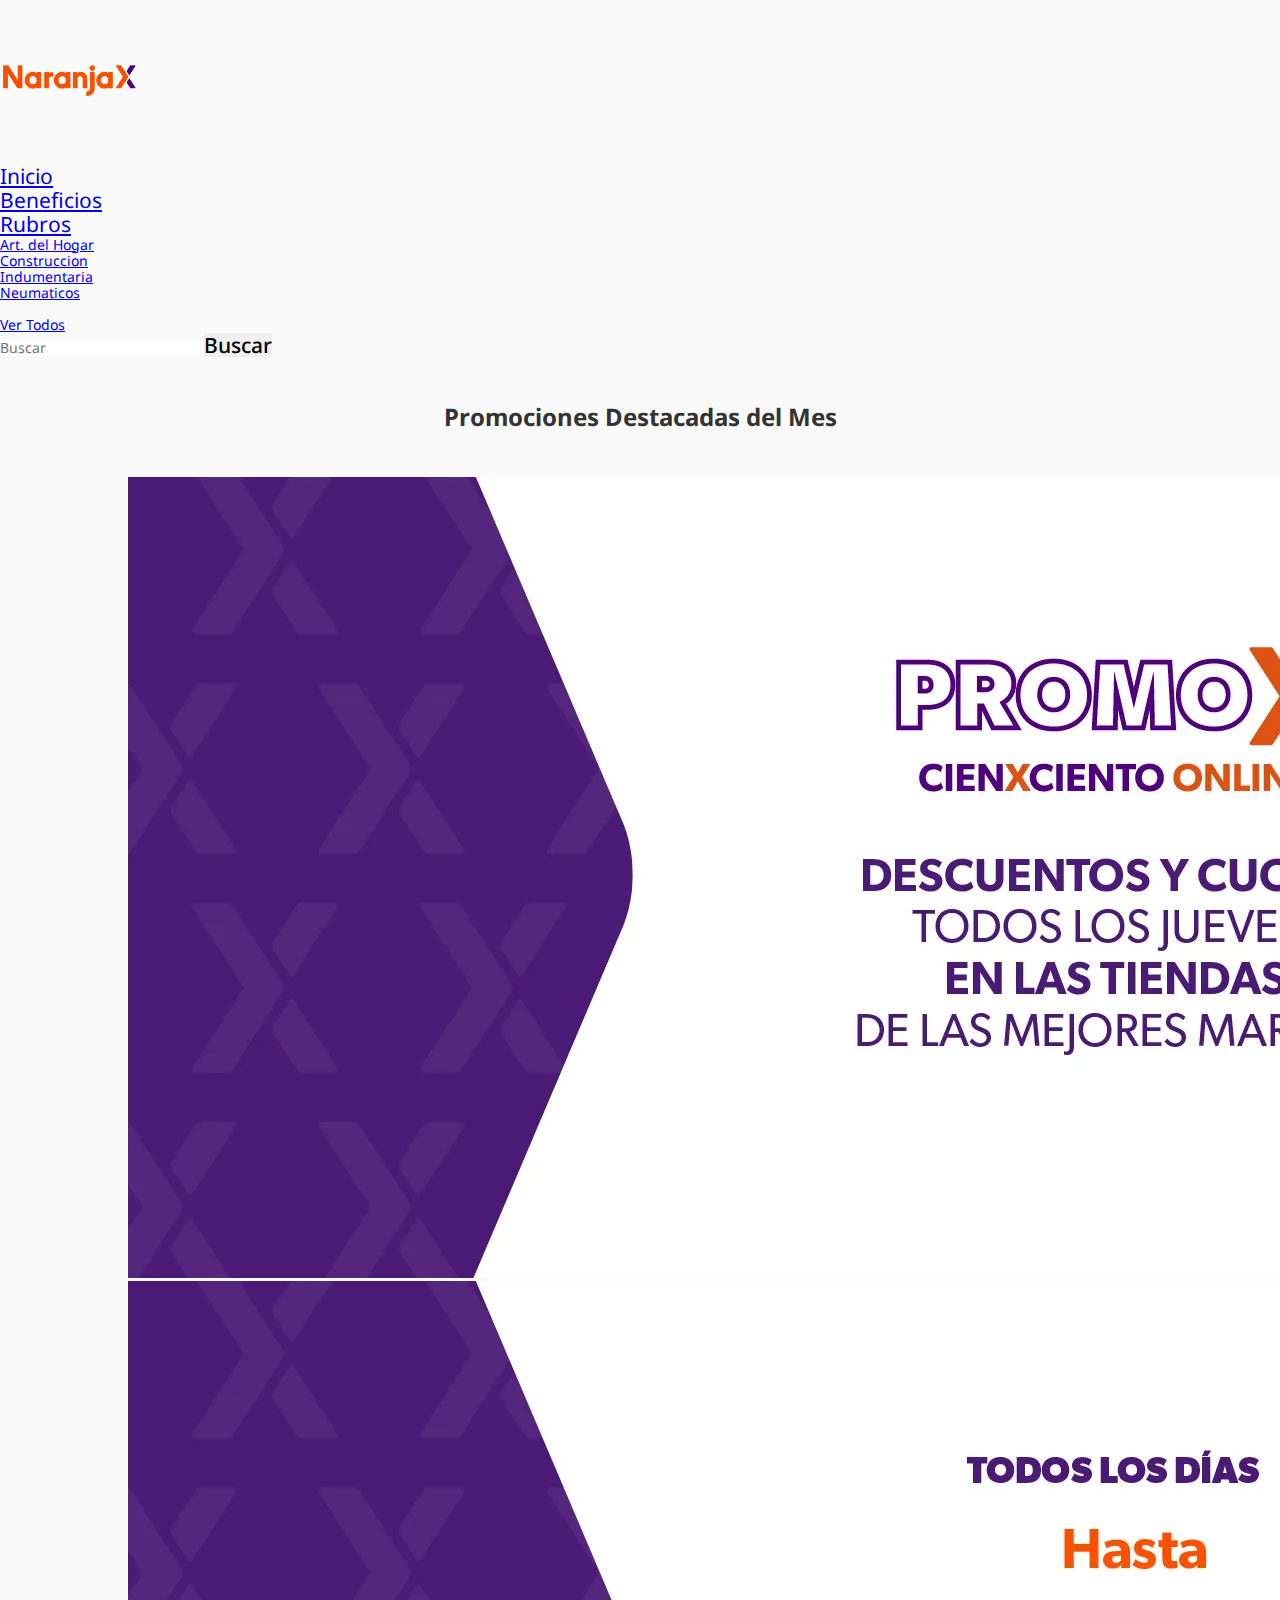
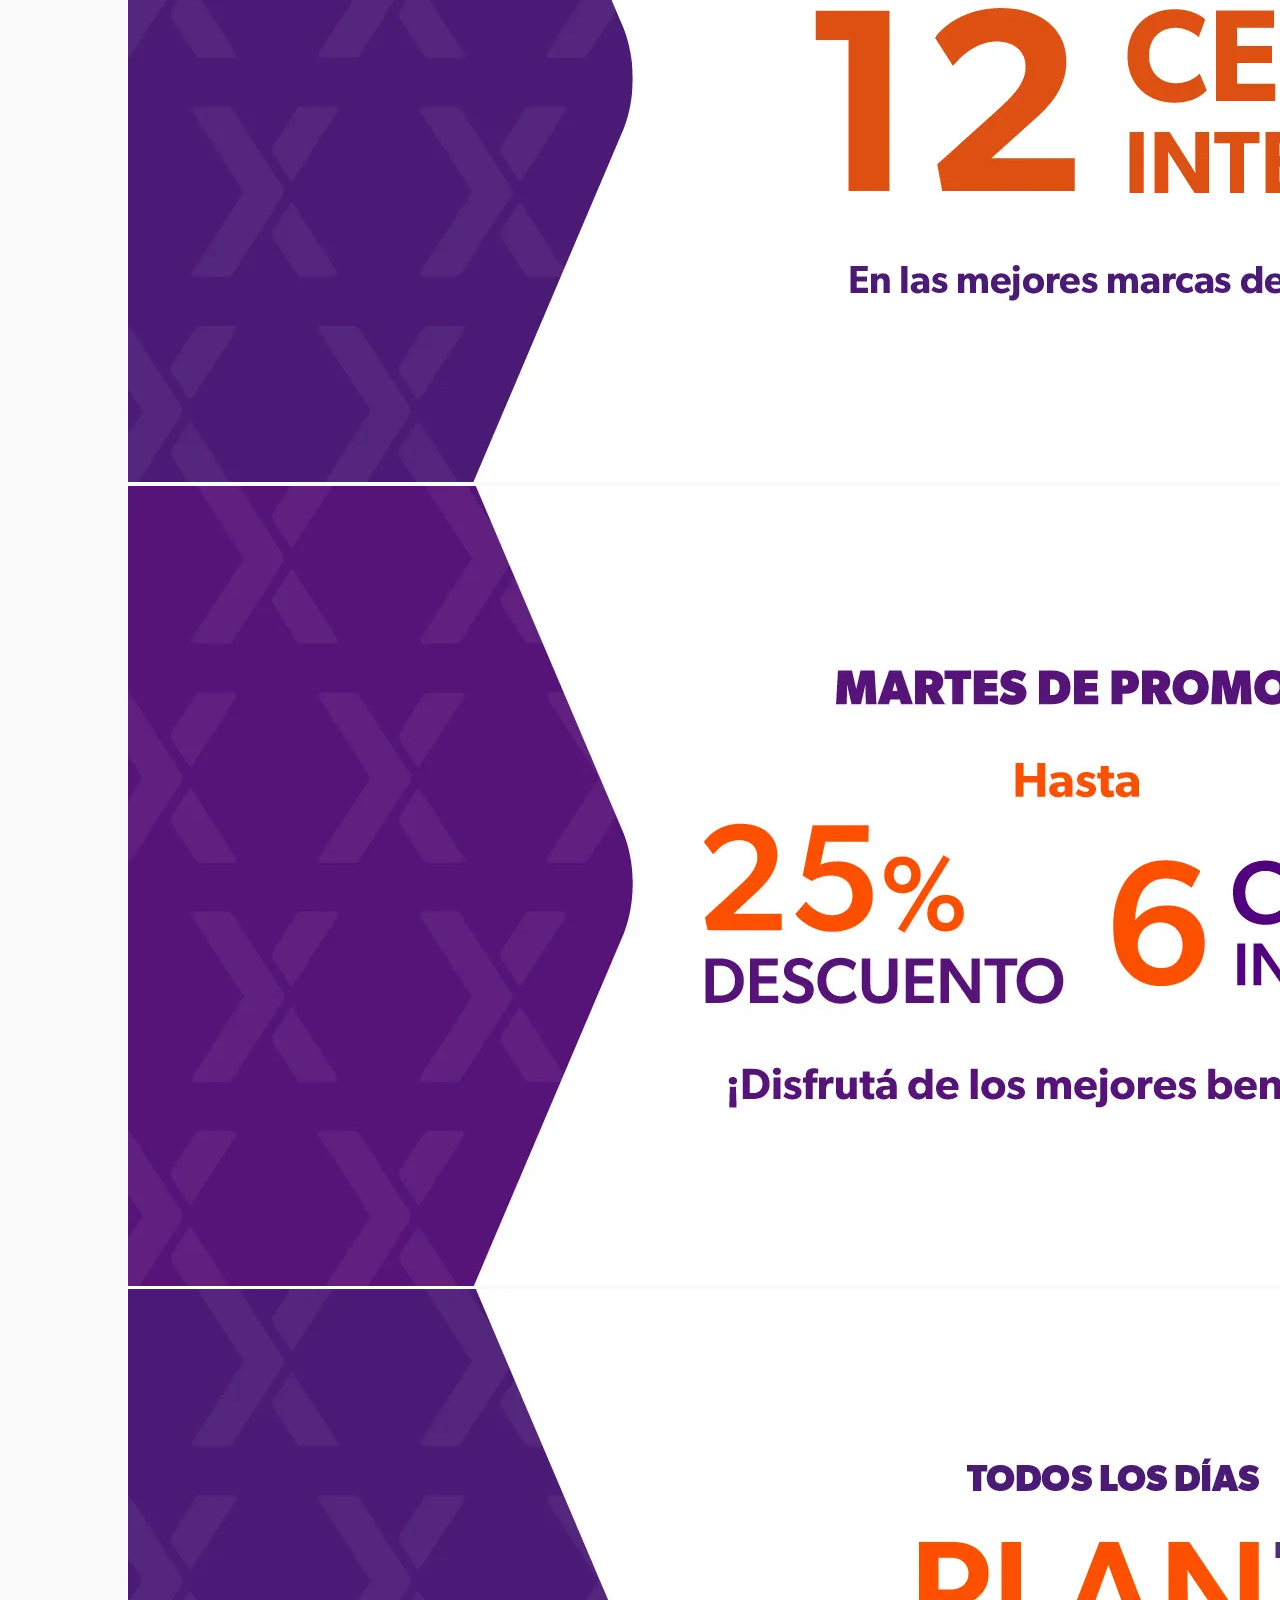
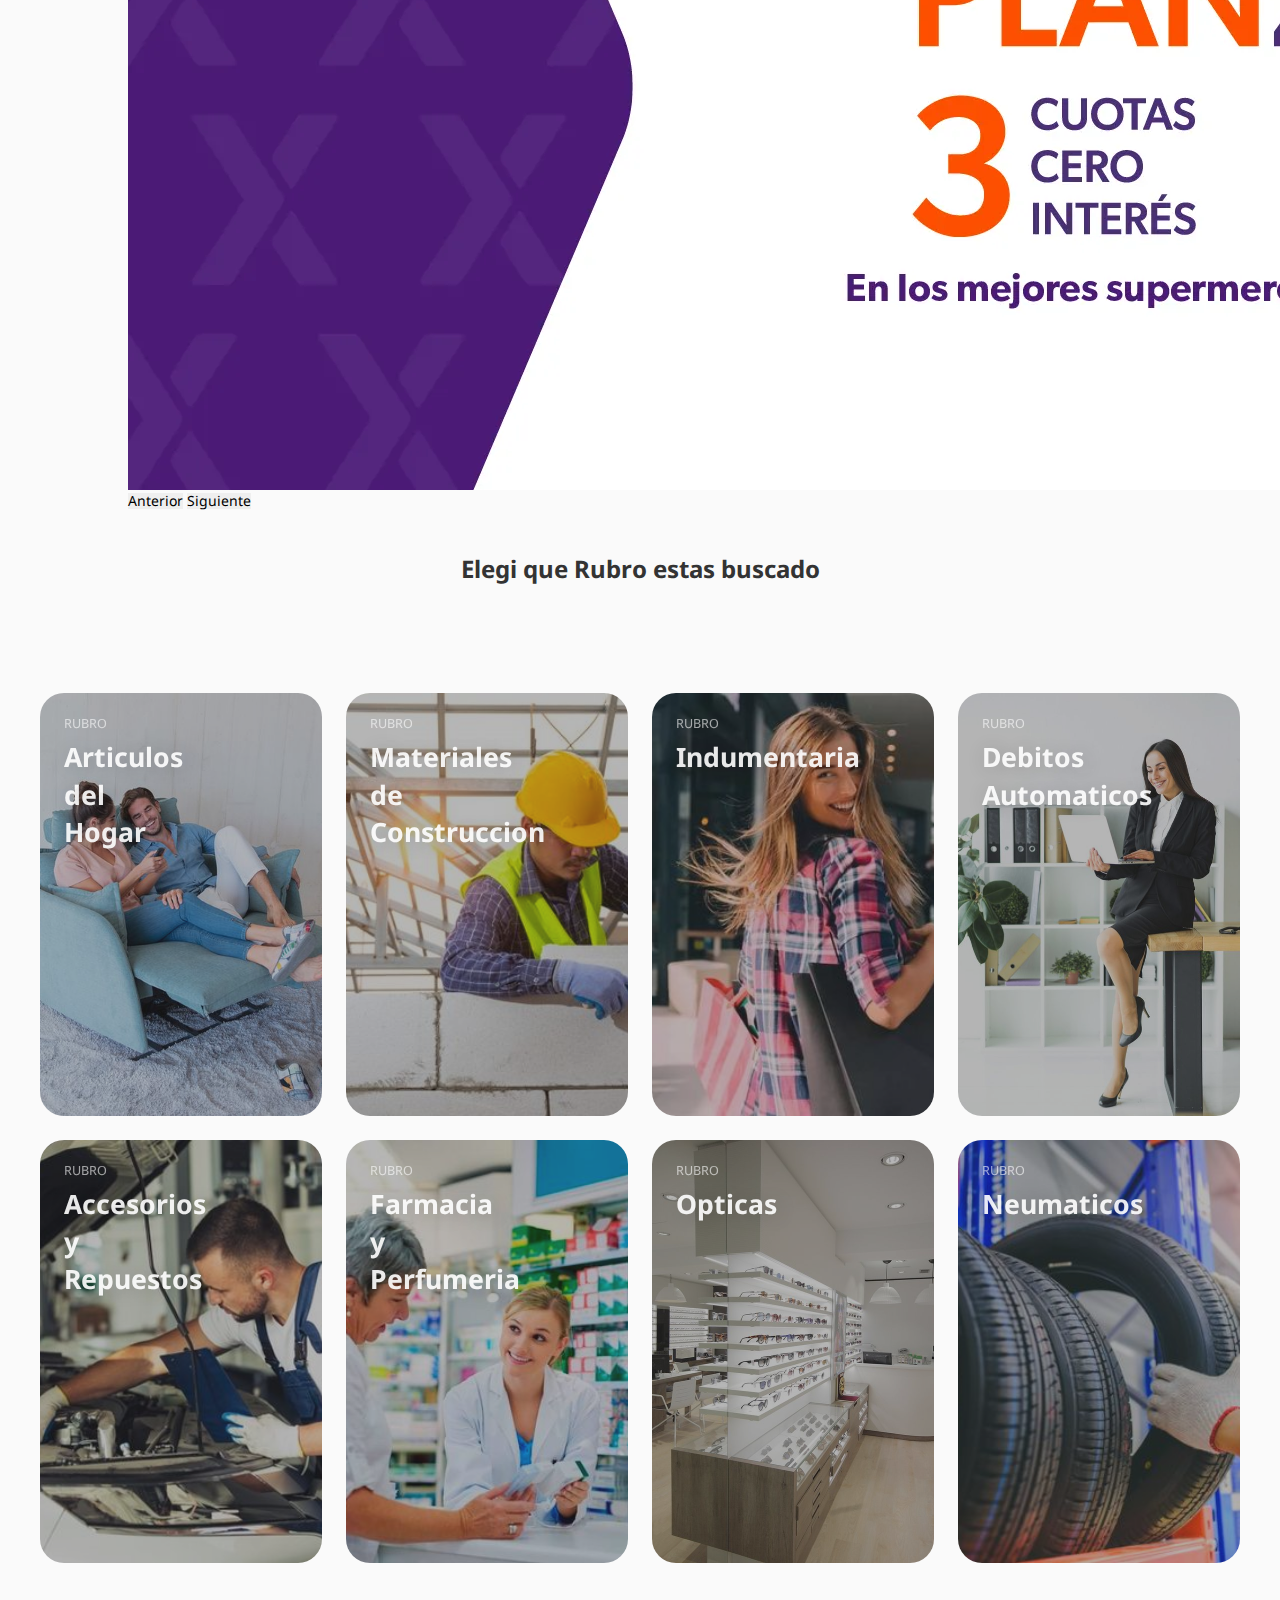
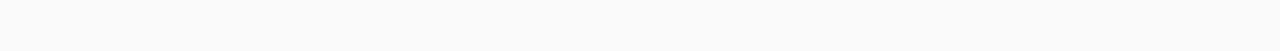
==== index.html @ ae212717 "primer commit" ====
<!DOCTYPE html>
<html lang="en">
<head>
    <meta charset="UTF-8">
    <meta http-equiv="X-UA-Compatible" content="IE=edge">
    <meta name="viewport" content="width=device-width, initial-scale=1.0">
    <link rel="icon" href="./imagenes/icono_clipdrop-background-removal.png" type="image/x-icon">
    <title>Promociones Comodoro</title>
    <link rel="stylesheet" href="./Assets/normalize.css">
    <link rel="stylesheet" href="./Assets/style.css">
    <link href="https://cdn.jsdelivr.net/npm/bootstrap@5.2.2/dist/css/bootstrap.min.css" rel="stylesheet" integrity="sha384-Zenh87qX5JnK2Jl0vWa8Ck2rdkQ2Bzep5IDxbcnCeuOxjzrPF/et3URy9Bv1WTRi" crossorigin="anonymous">
    <script src="https://cdn.jsdelivr.net/npm/bootstrap@5.2.2/dist/js/bootstrap.bundle.min.js" integrity="sha384-OERcA2EqjJCMA+/3y+gxIOqMEjwtxJY7qPCqsdltbNJuaOe923+mo//f6V8Qbsw3" crossorigin="anonymous"></script>
    <link rel="preconnect" href="https://fonts.googleapis.com">
    <link rel="preconnect" href="https://fonts.gstatic.com" crossorigin>
    <link href="https://fonts.googleapis.com/css2?family=Noto+Sans:wght@400;500;600;700;800;900&display=swap" rel="stylesheet">
    <script src="./js/app.js"></script>

</head>
<body>
    
<!-- Nav Bar -->

<nav class="navbar navbar-expand-md bg-light">
    <div class="container-fluid">
        <a class="navbar-brand" href="#"><img class="Logo__Naranja" src="./imagenes/LogoNaranjax.png" alt="Logo NaranjaX"></a>
        <button class="navbar-toggler" type="button" data-bs-toggle="collapse" data-bs-target="#navbarSupportedContent" aria-controls="navbarSupportedContent" aria-expanded="false" aria-label="Toggle navigation">
            <span class="navbar-toggler-icon"></span>
        </button>
        <div class="collapse navbar-collapse" id="navbarSupportedContent">
            <ul class="navbar-nav me-auto mb-2 mb-lg-0">
                <li class="nav-item">
                    <a class="nav-link active" aria-current="page" href="./index.html">Inicio</a>
                </li>
                <li class="nav-item">
                    <a class="nav-link" href="./promociones.html">Beneficios</a>
                </li>
                <li class="nav-item dropdown">
                        <a class="nav-link dropdown-toggle" href="#" role="button" data-bs-toggle="dropdown" aria-expanded="false">
                        Rubros</a>
                    <ul class="dropdown-menu">
                        <li><a class="dropdown-item" href="#">Art. del Hogar</a></li>
                        <li><a class="dropdown-item" href="#">Construccion</a></li>
                        <li><a class="dropdown-item" href="#">Indumentaria</a></li>
                        <li><a class="dropdown-item" href="#">Neumaticos</a></li>
                        <li><hr class="dropdown-divider"></li>
                        <li><a class="dropdown-item" href="#">Ver Todos</a></li>
                    </ul>
                </li>
            </ul>
            <form class="d-flex" role="search">
                <input class="form-control me-2" type="search" placeholder="Buscar" aria-label="Search">
                <button class="btn btn-outline-success" type="submit">Buscar</button>
            </form>
        </div>
    </div>
</nav>


<!-- Carusel -->

<h1>Promociones Destacadas del Mes</h1>
<div class="carusel">
<div id="carouselExampleControls" class="carousel slide" data-bs-ride="carousel">
    <div class="carousel-inner">
        <div class="carousel-item active">
            <img src="./imagenes/carrusel1.webp" class="d-block w-100" alt="...">
        </div>

        <div class="carousel-item">
            <img src="./imagenes/carrusel2.webp" class="d-block w-100" alt="...">
        </div>

        <div class="carousel-item">
            <img src="./imagenes/carrusel3.webp" class="d-block w-100" alt="...">
        </div>

        <div class="carousel-item">
            <img src="./imagenes/carrusel4.webp" class="d-block w-100" alt="...">
        </div>
    </div>

    <button class="carousel-control-prev" type="button" data-bs-target="#carouselExampleControls" data-bs-slide="prev">
        <span class="carousel-control-prev-icon" aria-hidden="true"></span>
        <span class="visually-hidden">Anterior</span>
    </button>

    <button class="carousel-control-next" type="button" data-bs-target="#carouselExampleControls" data-bs-slide="next">
        <span class="carousel-control-next-icon" aria-hidden="true"></span>
        <span class="visually-hidden">Siguiente</span>
    </button>
</div>
</div>

<!-- Card Rubros -->

<h1>Elegi que Rubro estas buscado</h1>

<section class="hero-section">
    <div class="card-grid">
        <!-- Tarjeta 1 -->
        <a class="card" href="#">
            <div class="card__background" style="background-image: url(./imagenes/artdelhogar.jpg)"></div>
        <div class="card__content">
            <p class="card__category">Rubro</p>
            <h3 class="card__heading">Articulos del Hogar</h3>
        </div>
        </a>
        <!-- Tarjeta 2 -->
        <a class="card" href="#">
            <div class="card__background" style="background-image: url(./imagenes/construccion.jpg)"></div>
            <div class="card__content">
                <p class="card__category">Rubro</p>
                <h3 class="card__heading">Materiales de Construccion</h3>
            </div>
        </a>
        <!-- Tarjeta 3 -->
        <a class="card" href="#">
            <div class="card__background" style="background-image: url(./imagenes/indumentaria.jpg)"></div>
            <div class="card__content">
                <p class="card__category">Rubro</p>
                <h3 class="card__heading">Indumentaria</h3>
            </div>
        </a>
        <!-- Tarjeta 4 -->
        <a class="card" href="#">
            <div class="card__background" style="background-image: url(./imagenes/debitos.jpg)"></div>
            <div class="card__content">
                <p class="card__category">Rubro</p>
                <h3 class="card__heading">Debitos Automaticos</h3>
            </div>
        </a>
        <!-- Tarjeta 5 -->
        <a class="card" href="#">
            <div class="card__background" style="background-image: url(./imagenes/repuestos.jpg)"></div>
            <div class="card__content">
                <p class="card__category">Rubro</p>
                <h3 class="card__heading">Accesorios y Repuestos</h3>
            </div>
        </a>
        <!-- Tarjeta 6 -->
        <a class="card" href="#">
            <div class="card__background" style="background-image: url(./imagenes/Farmacia.jpg)"></div>
            <div class="card__content">
                <p class="card__category">Rubro</p>
                <h3 class="card__heading">Farmacia y Perfumeria</h3>
            </div>
        </a>
        <!-- Tarjeta 7 -->
        <a class="card" href="#">
            <div class="card__background" style="background-image: url(./imagenes/Optica.jpg)"></div>
            <div class="card__content">
                <p class="card__category">Rubro</p>
                <h3 class="card__heading">Opticas</h3>
            </div>
        </a>
        <!-- Tarjeta 8 -->
        <a class="card" href="#">
            <div class="card__background" style="background-image: url(./imagenes/neumaticos.jpg)"></div>
            <div class="card__content">
                <p class="card__category">Rubro</p>
                <h3 class="card__heading">Neumaticos</h3>
            </div>
        </a>
    <div>
</section>











</body>
</html>
---- Assets/style.css ----
:root{
    --background-dark: #2d3548;
    --text-light: rgba(255,255,255,0.6);
    --text-lighter: rgba(255,255,255,0.9);
    --spacing-s: 8px;
    --spacing-m: 16px;
    --spacing-l: 24px;
    --spacing-xl: 32px;
    --spacing-xxl: 64px;
    --width-container: 1200px;
}


*{
    border: 0;
    margin: 0;
    padding: 0;
    box-sizing: border-box;
}

html{
    height: 100%;
    font-size: 62.5%; /* 1REM = 10px */
    font-family: 'Noto Sans', sans-serif !important;
    font-size: 14px;
}

body{
    height: 100%;
    background-color: #fafafa;
}


/** NavBar **/
.navbar{
    /* position: fixed !important; */
    width: 100%;
    z-index: 1000!important;
}

.nav-link{
    font-size: 1.5rem !important;
}

.Logo__Naranja{
    height: 10rem;
    width: auto;
}

.mb-2{
    margin-top: 1.5rem;
}


/** Boton Buscar **/

.btn-outline-success {
    --bs-btn-color: #50007f !important;
    --bs-btn-border-color: #50007f !important;
    --bs-btn-hover-color: #fff;
    --bs-btn-hover-bg: #50007f !important;
    --bs-btn-hover-border-color: #50007f !important;
    --bs-btn-focus-shadow-rgb: 25,135,84;
    --bs-btn-active-color: #fff;
    --bs-btn-active-bg: #50007f;
    --bs-btn-active-border-color: #50007f;
    --bs-btn-active-shadow: inset 0 3px 5px rgba(0, 0, 0, 0.125);
    --bs-btn-disabled-color: #50007f;
    --bs-btn-disabled-bg: transparent;
    --bs-btn-disabled-border-color: #50007f;
    --bs-gradient: none;
    font-weight: 500 !important;
    font-size: 1.5rem !important;
}

/** Tarjetas **/


h1 {
    color: #333;
    font-family: 'Noto Sans';
    font-weight: 700 !important;
    font-size: 24px;
    line-height: 28px;
    position: relative;
    text-align: center;
    padding: 30px 0;
}

.hero-section{
    align-items: flex-start;
    display: flex;
    min-height: 100%;
    justify-content: center;
    padding: var(--spacing-xxl) var(--spacing-l);
}


/** Carrusel **/

.carusel{
    width:80%;
    margin: 0 auto;
}


/** Tarjetitas **/

.card-grid{
    display: grid;
    grid-template-columns: repeat(1, 1fr);
    grid-column-gap: var(--spacing-l);
    grid-row-gap: var(--spacing-l);
    max-width: var(--width-container);
    width: 100%;
}

@media(min-width: 540px){
    .card-grid{
        grid-template-columns: repeat(2, 1fr); 
    }
}

@media(min-width: 960px){
    .card-grid{
        grid-template-columns: repeat(4, 1fr); 
    }
}

.card{
    list-style: none;
    position: relative;
    border: none !important;
}

.card:before{
    content: '';
    display: block;
    padding-bottom: 150%;
    width: 100%;
}

.card__background{
    background-size: cover;
    max-width: 100%;
    background-position: center;
    border-radius: var(--spacing-l);
    bottom: 0;
    filter: brightness(0.75) saturate(1.2) contrast(0.85);
    left: 0;
    position: absolute;
    right: 0;
    top: 0;
    transform-origin: center;
    transform: scale(1) translateZ(0);
    transition: 
    filter 200ms linear,
    transform 200ms linear;
}

.card:hover .card__background{
    transform: scale(1.05) translateZ(0);
}

.card-grid:hover > .card:not(:hover) .card__background{
    filter: brightness(0.5) saturate(0) contrast(1.2) blur(20px);
}

.card__content{
    left: 0;
    padding: var(--spacing-l);
    position: absolute;
    top: 0;
}

.card__category{
    color: var(--text-light);
    font-size: 0.9rem;
    margin-bottom: var(--spacing-s);
    text-transform: uppercase;
}

.card__heading{
    color: var(--text-lighter);
    font-size: 1.9rem;
    text-shadow: 2px 2px 20px rgba(0,0,0,0.2);
    line-height: 1.4;
    word-spacing: 100vw;
}

/* tarjetas Promociones*/

.titulo2{
    margin: 2rem;
    font-weight: 700;
    margin: 2rem;
}

.Grid__Tarjetas{
    display: grid;
    grid-template-rows: repeat(3, 1fr);
    gap: 2rem;
    margin: 2rem;
}

@media (min-width: 768px){ 
    .Grid__Tarjetas{
        grid-template-rows: none;
        grid-template-columns: repeat(3, 1fr);
                
    }
}

.tarjeta__promo{
    border: 2.5px solid rgba(49, 49, 49, 0.33);
    border-radius: 12%;
}

.card-img-top{
    max-height: 15rem;
    max-width: 25rem;
    padding: 2rem;
    position: center;
}

.titulo__comercio{
    padding: 1rem;
    font-size: 2rem;
}


.card-text{
    padding: 0 1rem 1rem 1rem;
}

p span.plan {
    color:#fe5000;
    font-size: 3rem;
}

p span.cuotas {
    color:#50007f;
    font-size: 2rem;
}
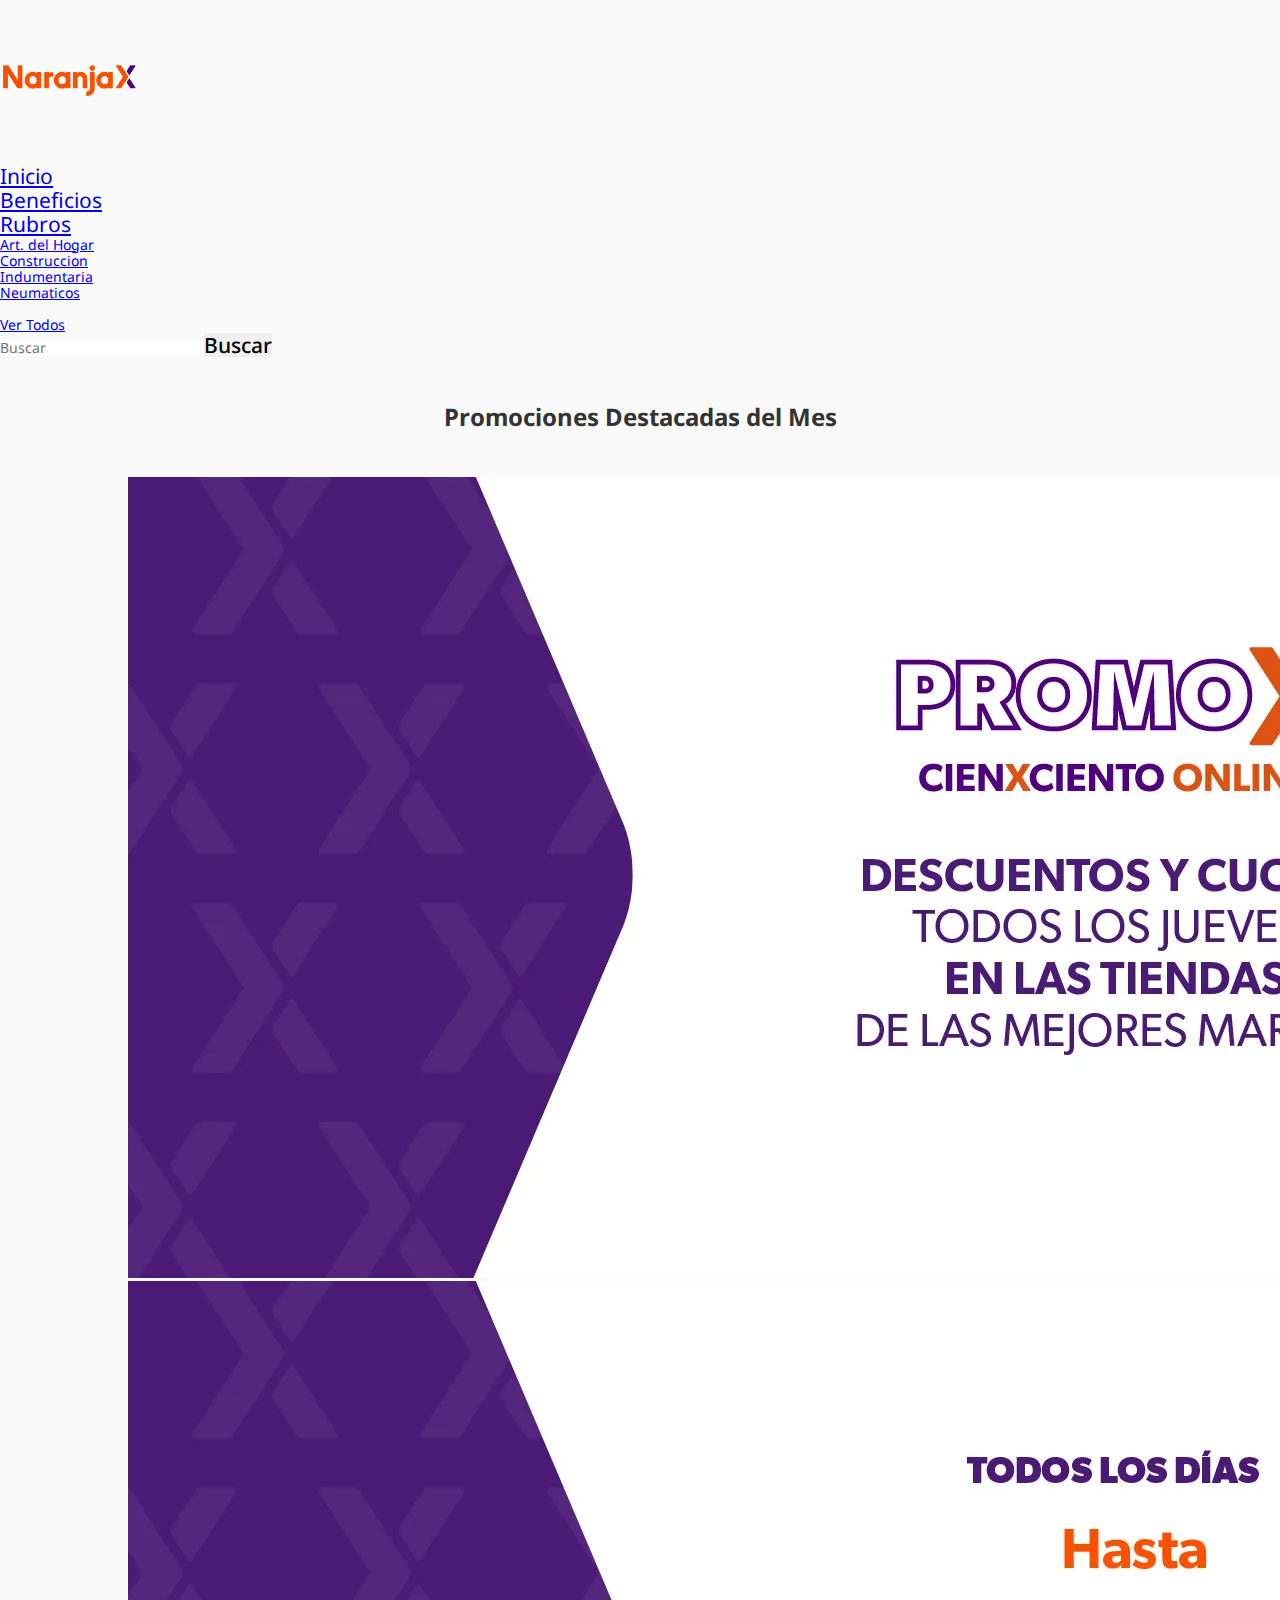
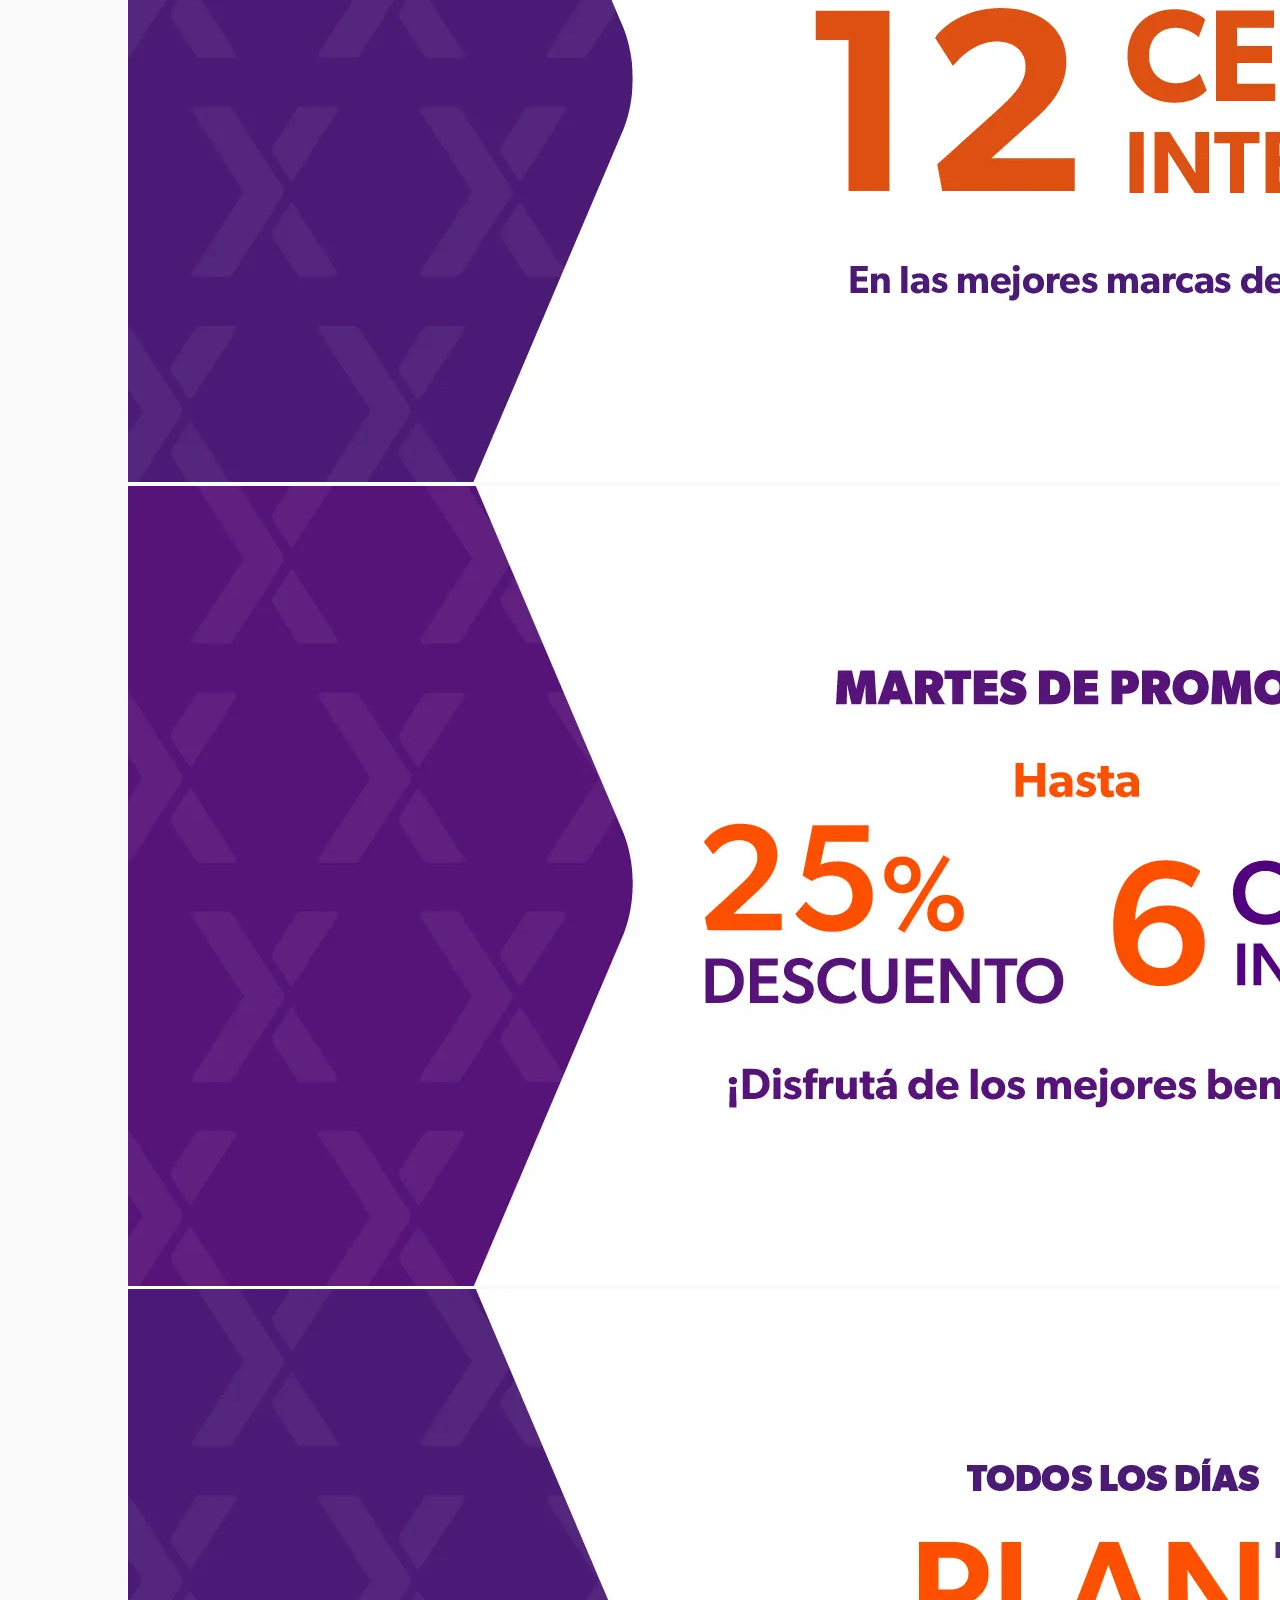
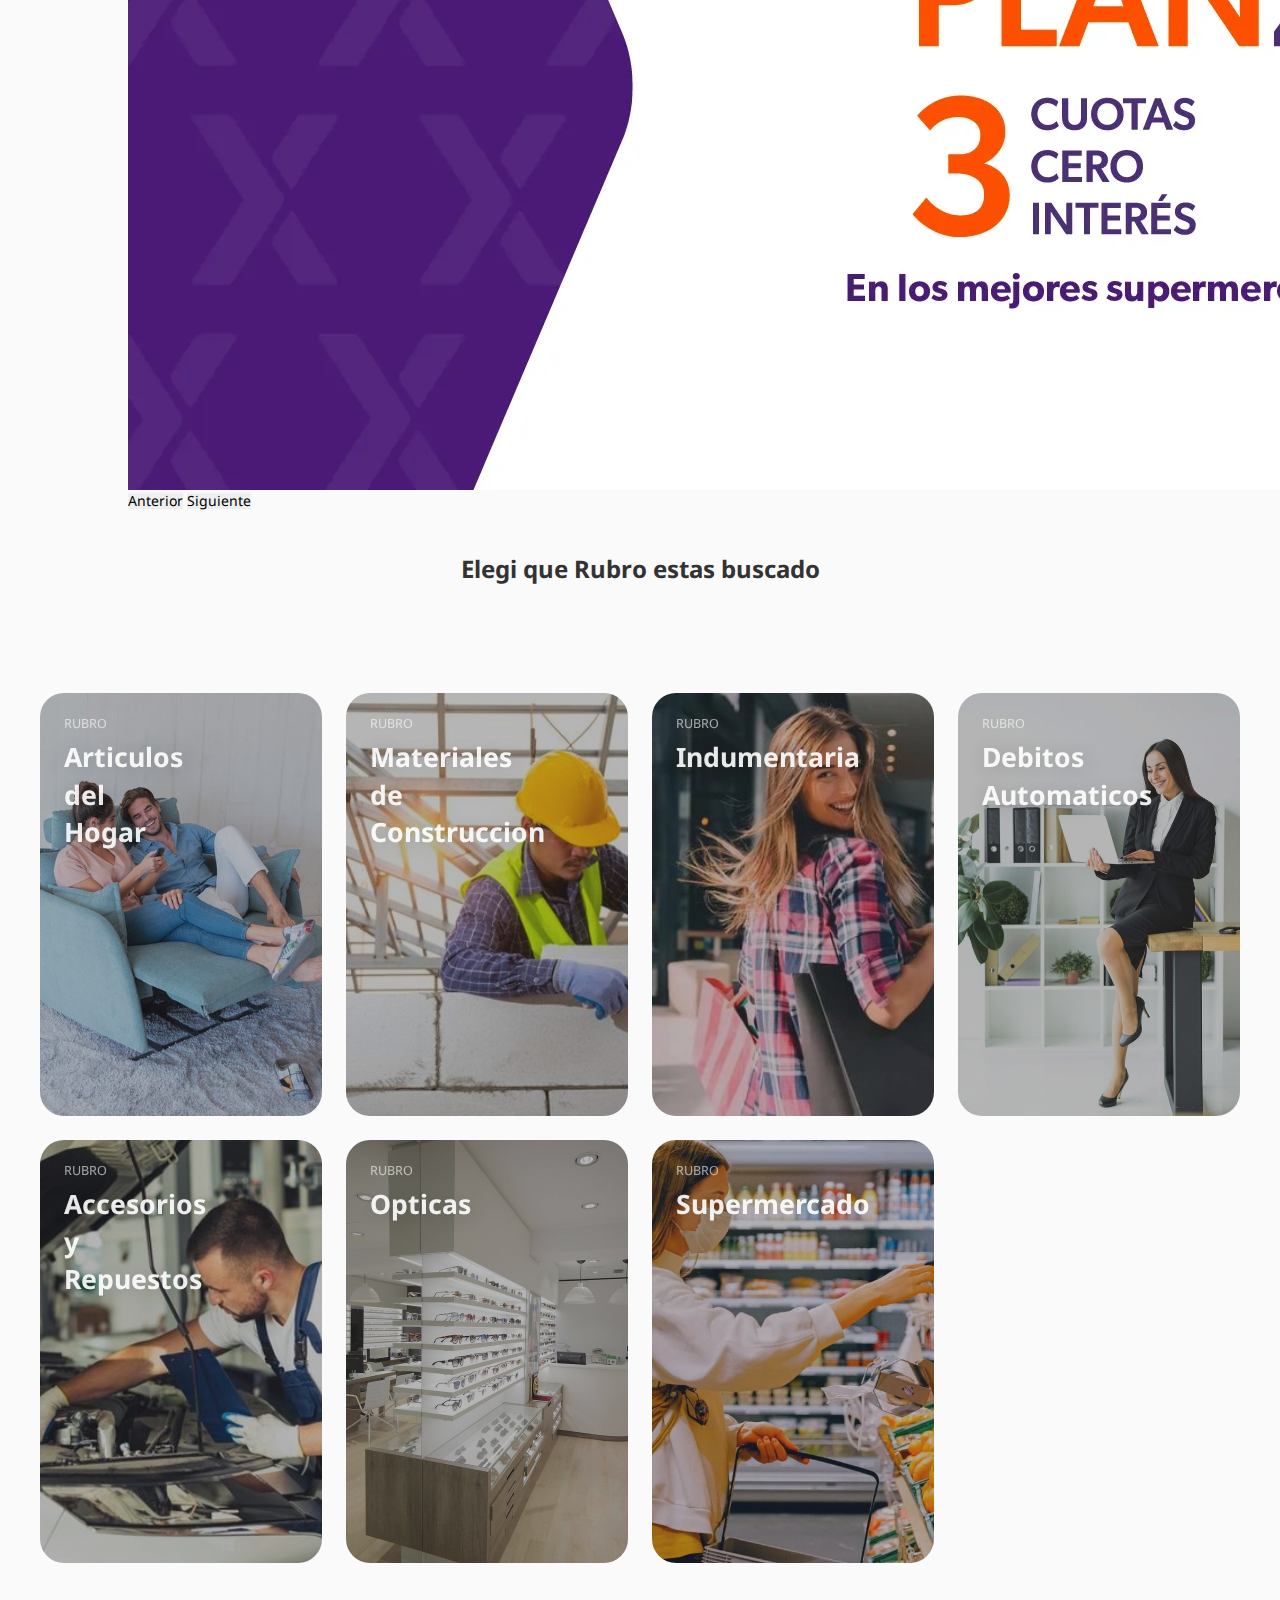
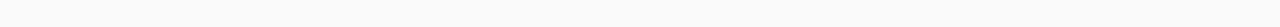
==== commit 81f6c074: "primer Commit" ====
--- a/index.html
+++ b/index.html
@@ -98,7 +98,7 @@
 <section class="hero-section">
     <div class="card-grid">
         <!-- Tarjeta 1 -->
-        <a class="card" href="#">
+        <a class="card" href="./promociones.html#articulos">
             <div class="card__background" style="background-image: url(./imagenes/artdelhogar.jpg)"></div>
         <div class="card__content">
             <p class="card__category">Rubro</p>
@@ -106,7 +106,7 @@
         </div>
         </a>
         <!-- Tarjeta 2 -->
-        <a class="card" href="#">
+        <a class="card" href="./promociones.html#construccion">
             <div class="card__background" style="background-image: url(./imagenes/construccion.jpg)"></div>
             <div class="card__content">
                 <p class="card__category">Rubro</p>
@@ -114,7 +114,7 @@
             </div>
         </a>
         <!-- Tarjeta 3 -->
-        <a class="card" href="#">
+        <a class="card" href="./promociones.html#indumentaria">
             <div class="card__background" style="background-image: url(./imagenes/indumentaria.jpg)"></div>
             <div class="card__content">
                 <p class="card__category">Rubro</p>
@@ -122,7 +122,7 @@
             </div>
         </a>
         <!-- Tarjeta 4 -->
-        <a class="card" href="#">
+        <a class="card" href="./promociones.html#debitos">
             <div class="card__background" style="background-image: url(./imagenes/debitos.jpg)"></div>
             <div class="card__content">
                 <p class="card__category">Rubro</p>
@@ -130,7 +130,7 @@
             </div>
         </a>
         <!-- Tarjeta 5 -->
-        <a class="card" href="#">
+        <a class="card" href="./promociones.html#repuestos">
             <div class="card__background" style="background-image: url(./imagenes/repuestos.jpg)"></div>
             <div class="card__content">
                 <p class="card__category">Rubro</p>
@@ -138,15 +138,15 @@
             </div>
         </a>
         <!-- Tarjeta 6 -->
-        <a class="card" href="#">
+        <!-- <a class="card" href="./promociones.html#farmacia">
             <div class="card__background" style="background-image: url(./imagenes/Farmacia.jpg)"></div>
             <div class="card__content">
                 <p class="card__category">Rubro</p>
                 <h3 class="card__heading">Farmacia y Perfumeria</h3>
             </div>
-        </a>
+        </a> -->
         <!-- Tarjeta 7 -->
-        <a class="card" href="#">
+        <a class="card" href="./promociones.html#optica">
             <div class="card__background" style="background-image: url(./imagenes/Optica.jpg)"></div>
             <div class="card__content">
                 <p class="card__category">Rubro</p>
@@ -154,11 +154,19 @@
             </div>
         </a>
         <!-- Tarjeta 8 -->
-        <a class="card" href="#">
+        <!-- <a class="card" href="./promociones.html#neumaticos">
             <div class="card__background" style="background-image: url(./imagenes/neumaticos.jpg)"></div>
             <div class="card__content">
                 <p class="card__category">Rubro</p>
                 <h3 class="card__heading">Neumaticos</h3>
+            </div>
+        </a> -->
+        <!-- Tarjeta 9 -->
+        <a class="card" href="./promociones.html#supermercado">
+            <div class="card__background" style="background-image: url(./imagenes/supermercado.webp)"></div>
+            <div class="card__content">
+                <p class="card__category">Rubro</p>
+                <h3 class="card__heading">Supermercado</h3>
             </div>
         </a>
     <div>
--- a/Assets/style.css
+++ b/Assets/style.css
@@ -99,10 +99,15 @@
 /** Carrusel **/
 
 .carusel{
-    width:80%;
-    margin: 0 auto;
-}
-
+    width:100%;
+}
+
+@media (min-width: 768px){ 
+    .carusel{
+        width:80%;
+        margin: 0 auto;
+    }
+}
 
 /** Tarjetitas **/
 
@@ -212,8 +217,9 @@
 }
 
 .tarjeta__promo{
-    border: 2.5px solid rgba(49, 49, 49, 0.33);
+    border: 1px solid #e8e8e8;
     border-radius: 12%;
+    box-shadow: 0 2px 4px #00000014;
 }
 
 .card-img-top{
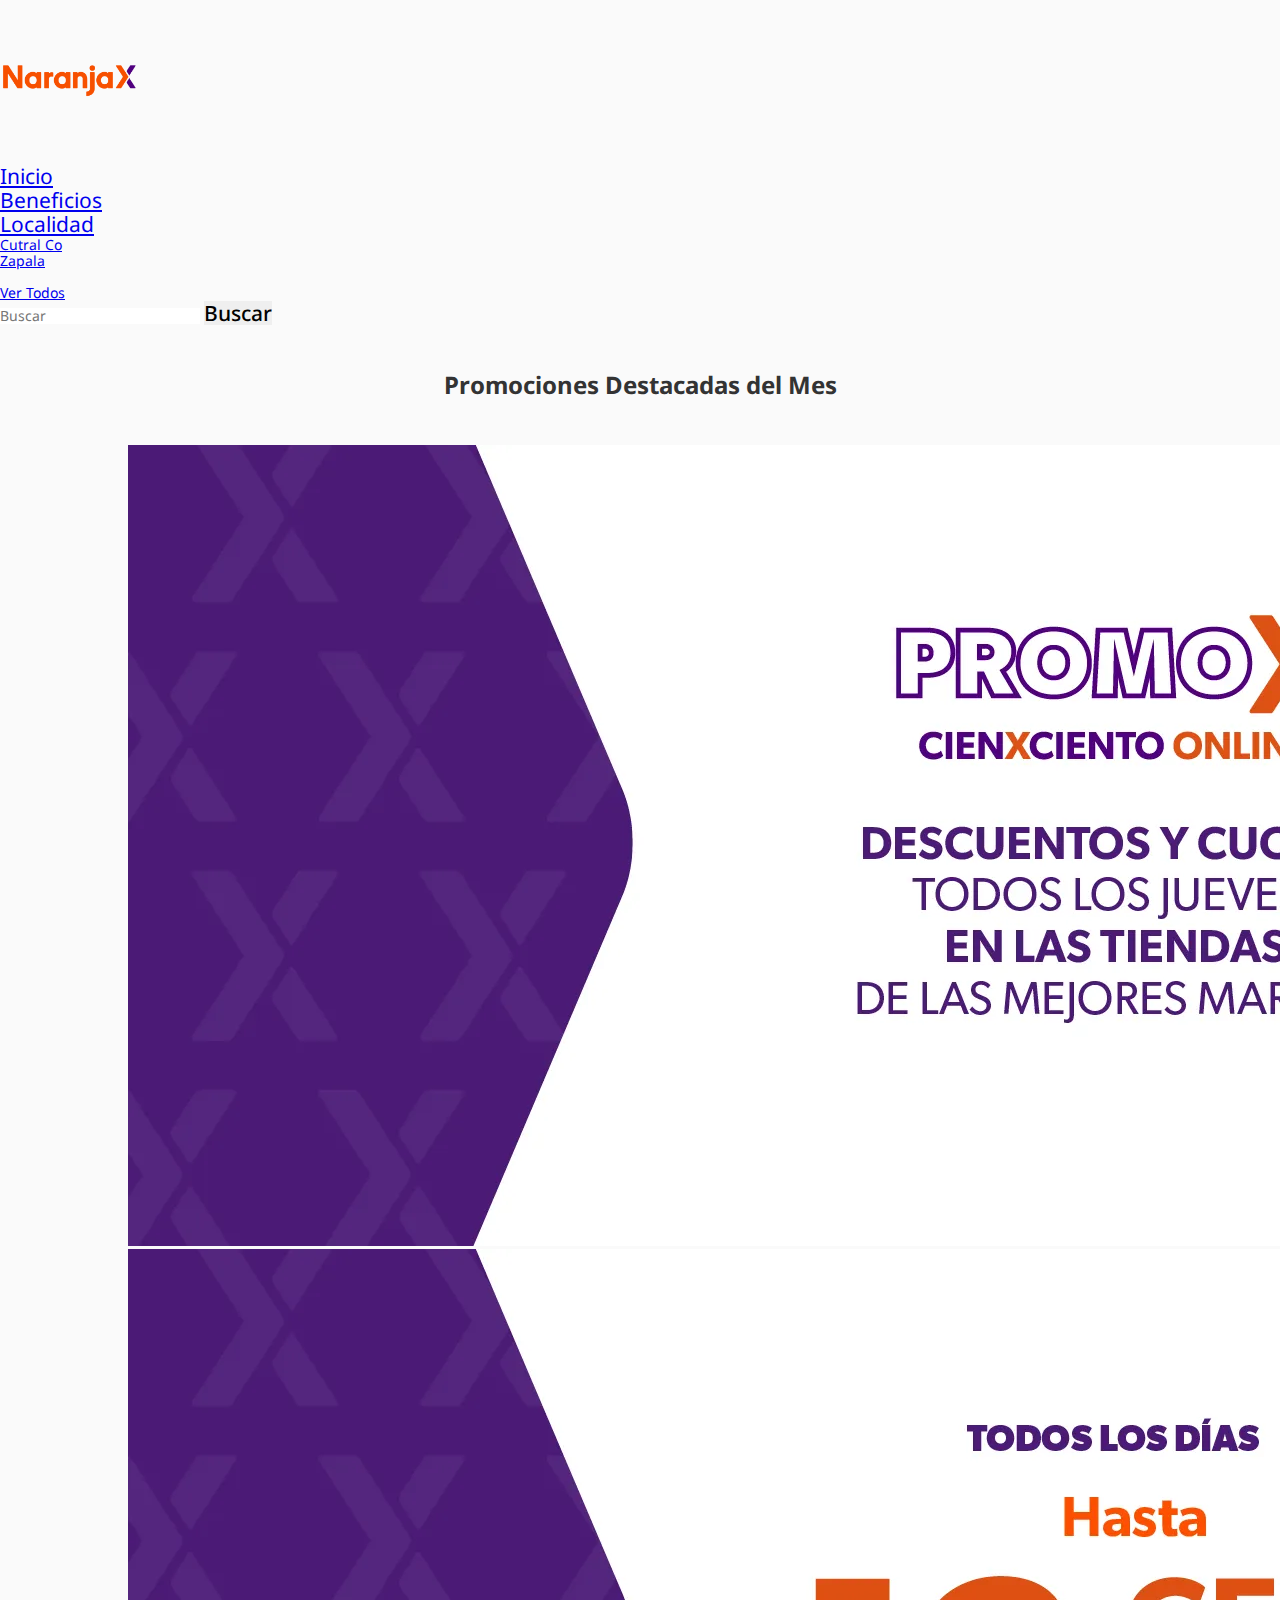
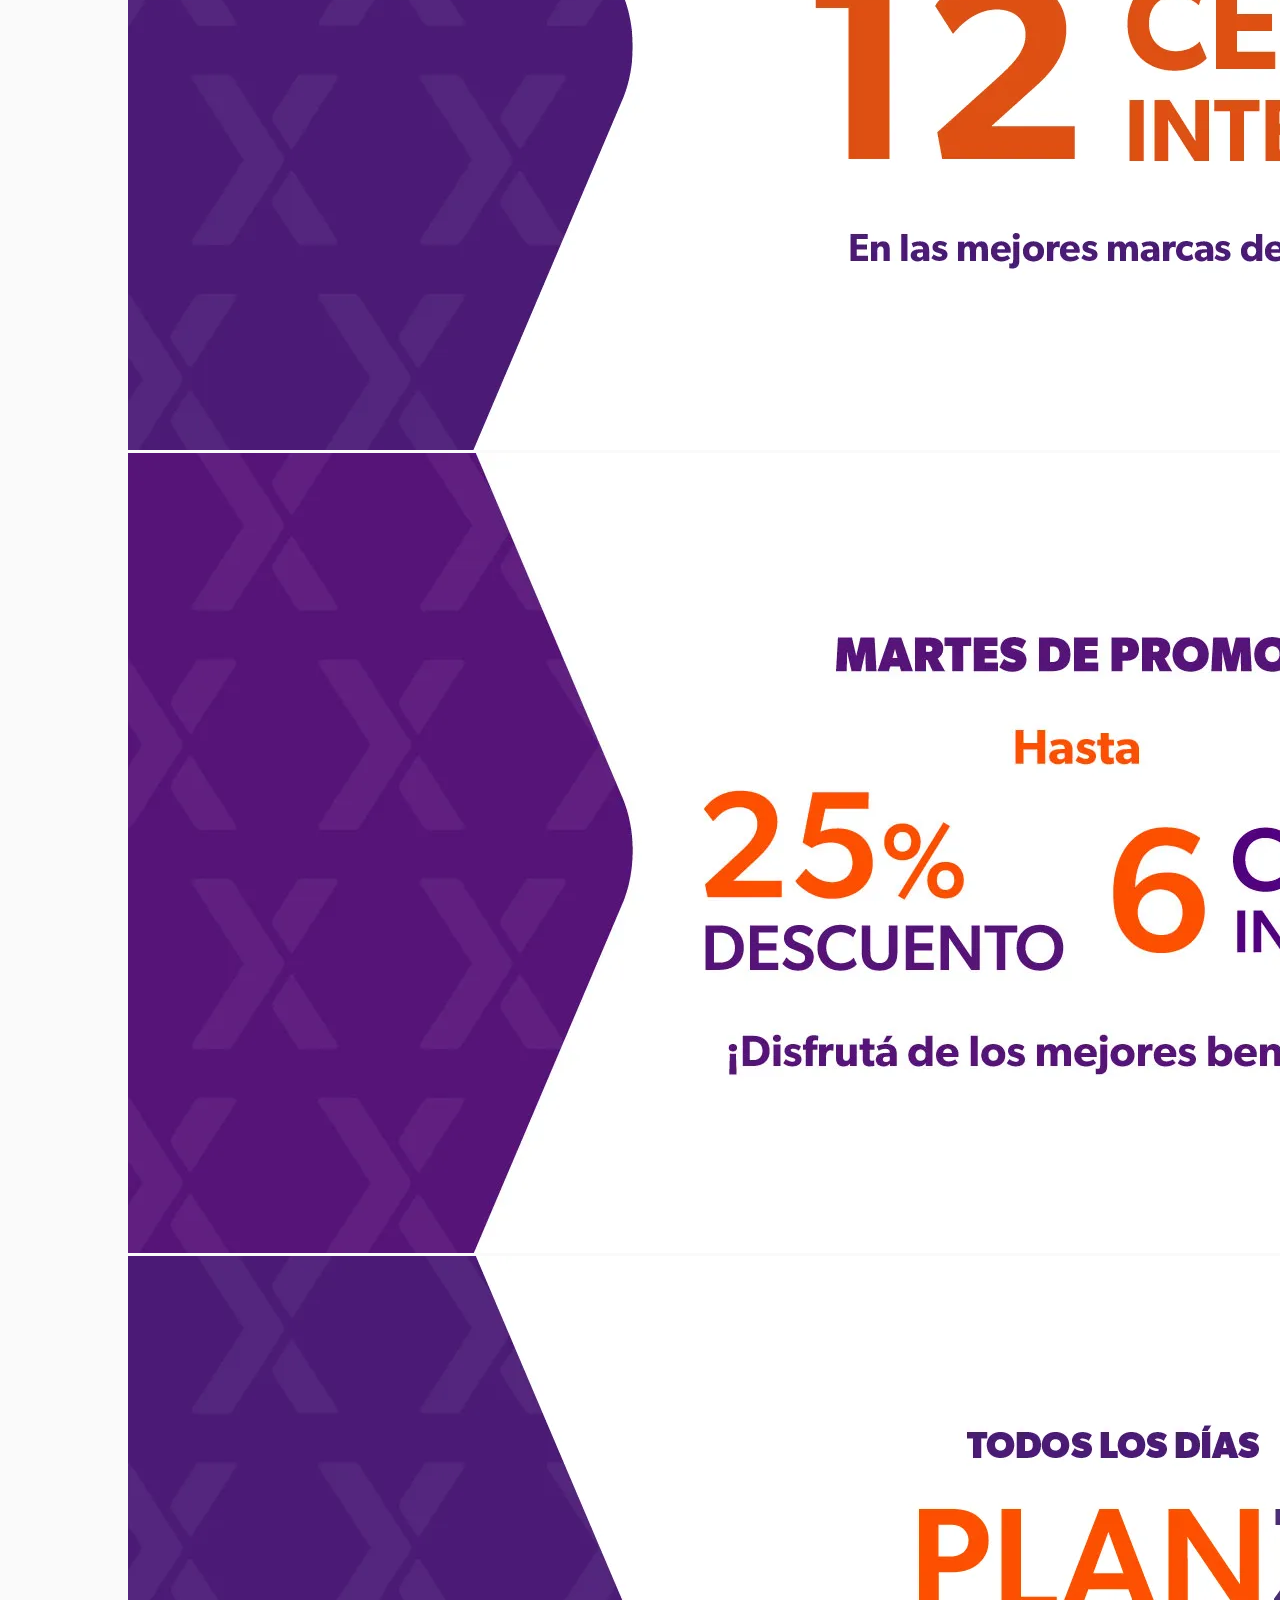
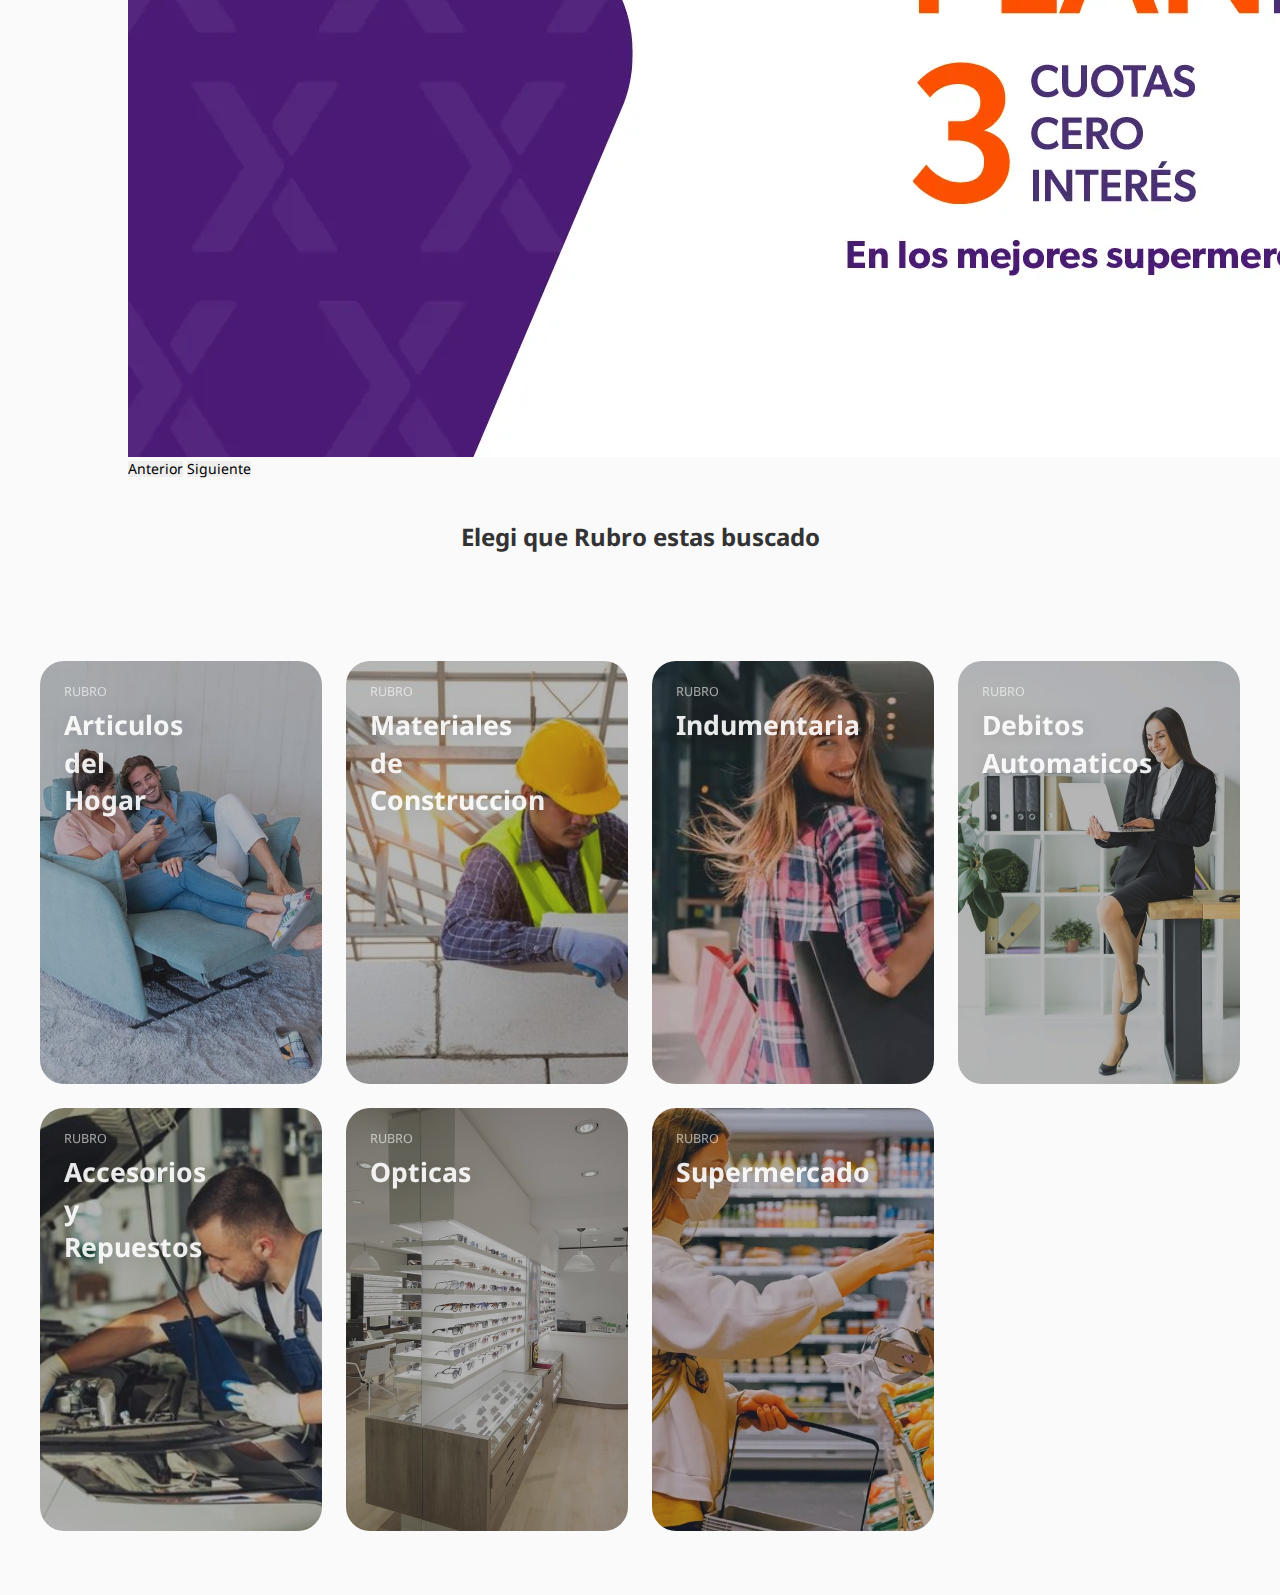
==== commit 38ecf2c2: "Zapala" ====
--- a/index.html
+++ b/index.html
@@ -5,7 +5,7 @@
     <meta http-equiv="X-UA-Compatible" content="IE=edge">
     <meta name="viewport" content="width=device-width, initial-scale=1.0">
     <link rel="icon" href="./imagenes/icono_clipdrop-background-removal.png" type="image/x-icon">
-    <title>Promociones Comodoro</title>
+    <title>Promociones CUTRAL-CO</title>
     <link rel="stylesheet" href="./Assets/normalize.css">
     <link rel="stylesheet" href="./Assets/style.css">
     <link href="https://cdn.jsdelivr.net/npm/bootstrap@5.2.2/dist/css/bootstrap.min.css" rel="stylesheet" integrity="sha384-Zenh87qX5JnK2Jl0vWa8Ck2rdkQ2Bzep5IDxbcnCeuOxjzrPF/et3URy9Bv1WTRi" crossorigin="anonymous">
@@ -36,12 +36,10 @@
                 </li>
                 <li class="nav-item dropdown">
                         <a class="nav-link dropdown-toggle" href="#" role="button" data-bs-toggle="dropdown" aria-expanded="false">
-                        Rubros</a>
+                        Localidad</a>
                     <ul class="dropdown-menu">
-                        <li><a class="dropdown-item" href="#">Art. del Hogar</a></li>
-                        <li><a class="dropdown-item" href="#">Construccion</a></li>
-                        <li><a class="dropdown-item" href="#">Indumentaria</a></li>
-                        <li><a class="dropdown-item" href="#">Neumaticos</a></li>
+                        <li><a class="dropdown-item" href="./index.html">Cutral Co</a></li>
+                        <li><a class="dropdown-item" href="./indexzapala.html">Zapala</a></li>
                         <li><hr class="dropdown-divider"></li>
                         <li><a class="dropdown-item" href="#">Ver Todos</a></li>
                     </ul>
